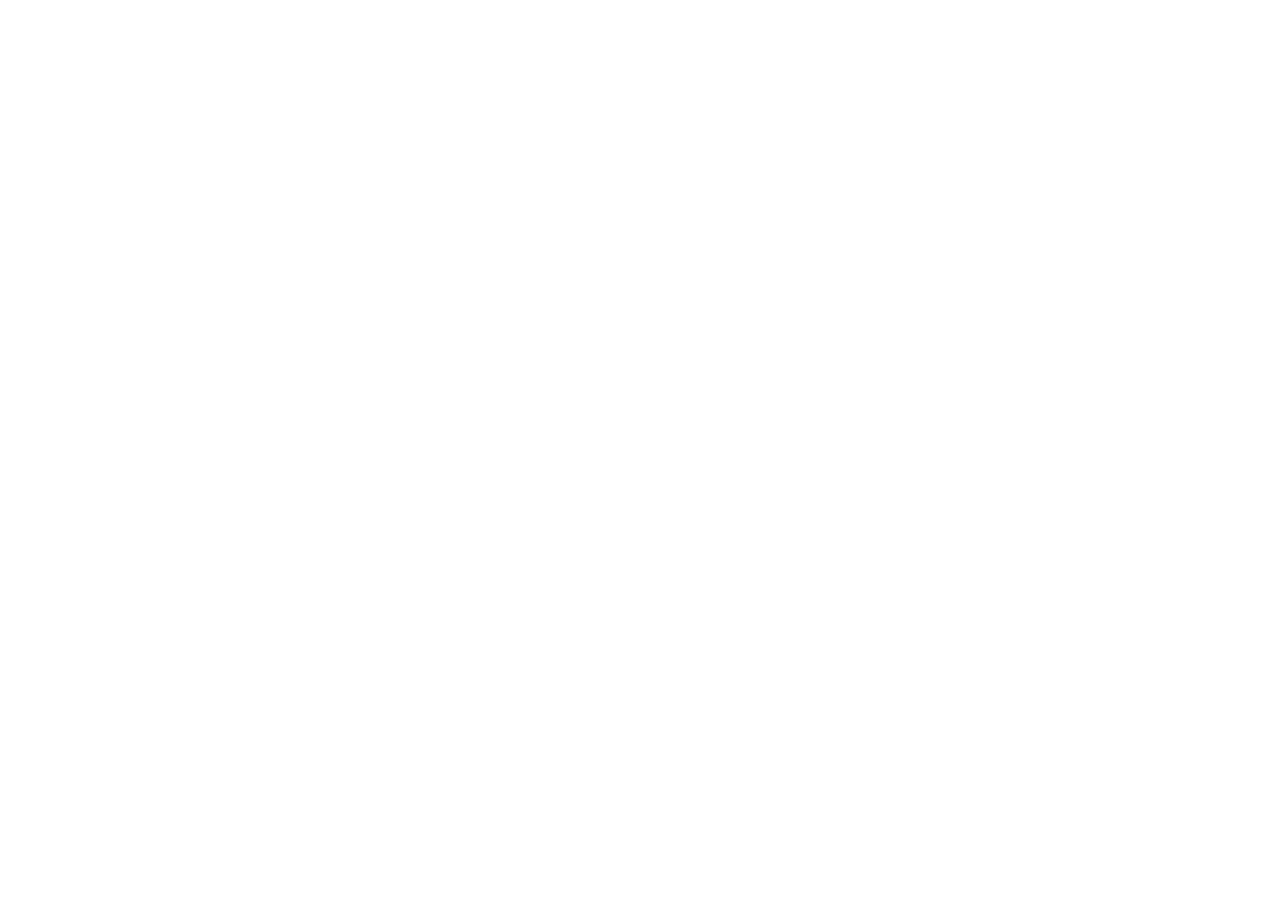
==== index.html @ 23025bb2 "início" ====
<!DOCTYPE html>
<html lang="pt-BR">
<head>
    <meta charset="UTF-8">
    <meta http-equiv="X-UA-Compatible" content="IE=edge">
    <meta name="viewport" content="width=device-width, initial-scale=1.0">
    <link rel="shortcut icon" href="favicon.ico" type="image/x-icon">
    <title>Redes Sociais</title>
</head>
<body>
    
</body>
</html>
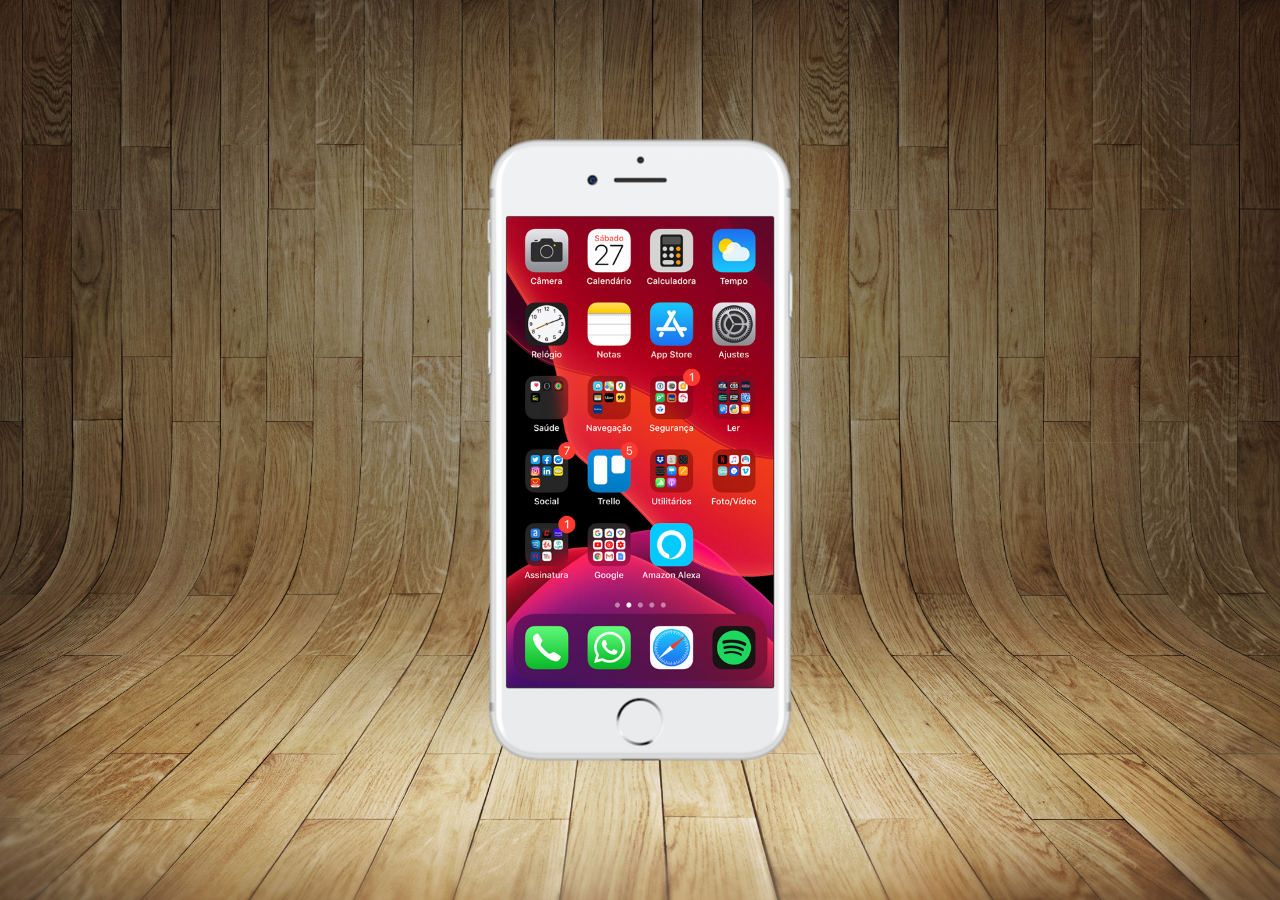
==== commit 86b1e773: "telaHome" ====
--- a/index.html
+++ b/index.html
@@ -5,9 +5,17 @@
     <meta http-equiv="X-UA-Compatible" content="IE=edge">
     <meta name="viewport" content="width=device-width, initial-scale=1.0">
     <link rel="shortcut icon" href="favicon.ico" type="image/x-icon">
+    <link rel="stylesheet" href="style.css">
     <title>Redes Sociais</title>
 </head>
 <body>
-    
+    <main>
+        <section id="telefone">
+            <iframe name="tela" id="tela" src="home.html" frameborder="0"></iframe>
+        </section>
+        <section id="sociais">
+
+        </section>
+    </main>
 </body>
 </html>--- a/style.css
+++ b/style.css
@@ -0,0 +1,39 @@
+@charset "UTF-80";
+
+* {
+    padding: 0px;
+    margin: 0px;
+    font-family: Arial, Helvetica, sans-serif;
+}
+
+body, html {
+    height: 100vh;
+    width: 100vw;
+    background-color: black;
+}
+body {
+    background: url(imagens/fundo-madeira.jpg) no-repeat top center;
+    background-size: cover;
+    background-attachment: fixed;
+}
+main {
+    position: relative;
+    height: 100vh;
+    
+}
+section#telefone{
+    position: absolute;
+    background: url(imagens/frame-iphone.png) no-repeat;
+    height: 627px;
+    width: 311px;
+    top: 50%;
+    left: 50%;
+    transform: translate(-50%, -50%);
+}
+iframe#tela{
+    position: relative;
+    top: 80px;
+    left: 22px;
+    width: 267px;
+    height: 471px;
+}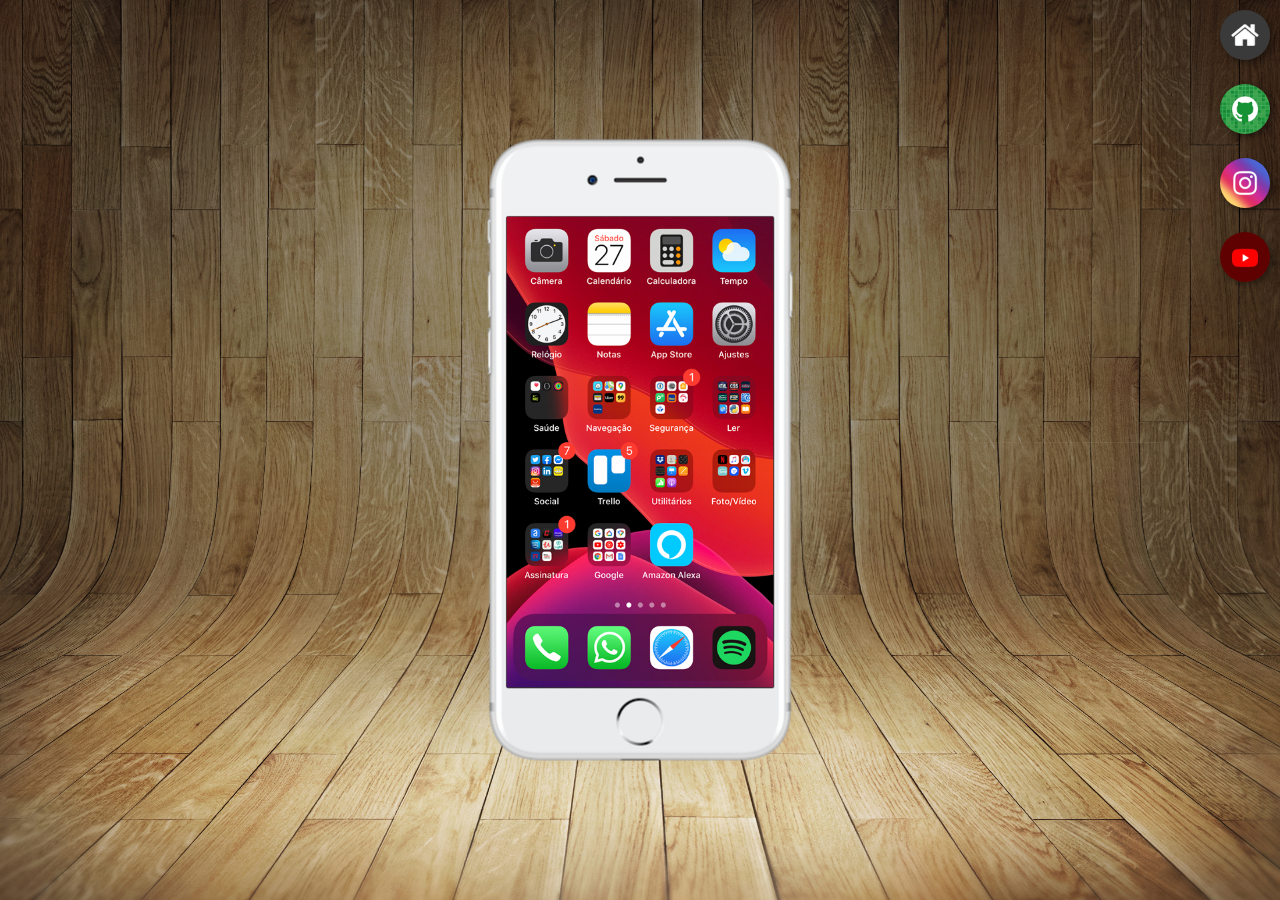
==== commit fa9fc27b: "finalizando o projeto" ====
--- a/index.html
+++ b/index.html
@@ -14,7 +14,10 @@
             <iframe name="tela" id="tela" src="home.html" frameborder="0"></iframe>
         </section>
         <section id="sociais">
-
+            <a href="home.html" target="tela"><img src="imagens/logo-home.jpg" alt=""></a><br>
+            <a href="#" target="tela"><img src="imagens/logo-github.jpg" alt=""></a><br>
+            <a href="instagram.html" target="tela"><img src="imagens/logo-instagram.jpg" alt=""></a><br>
+            <a href="#" target="tela"><img src="imagens/logo-youtube.jpg" alt=""></a>
         </section>
     </main>
 </body>
--- a/style.css
+++ b/style.css
@@ -19,7 +19,6 @@
 main {
     position: relative;
     height: 100vh;
-    
 }
 section#telefone{
     position: absolute;
@@ -36,4 +35,20 @@
     left: 22px;
     width: 267px;
     height: 471px;
+}
+section#sociais{
+    text-align: right;
+}
+section#sociais img{
+    height: 50px;
+    margin: 10px;
+    border-radius: 50%;
+    box-shadow: 3px 3px 7px rgba(0, 0, 0, 0.425);
+    box-sizing: border-box;
+}
+section#sociais img:hover{
+    border: 2px solid rgba(255, 255, 255, 0.603);
+    transform: translate(-2px, -2px);
+    box-shadow: 5px 5px 10px rgba(0, 0, 0, 0.219);
+    transition: transform 0.2s, border 0.2s, box-shadow 0.2s;
 }